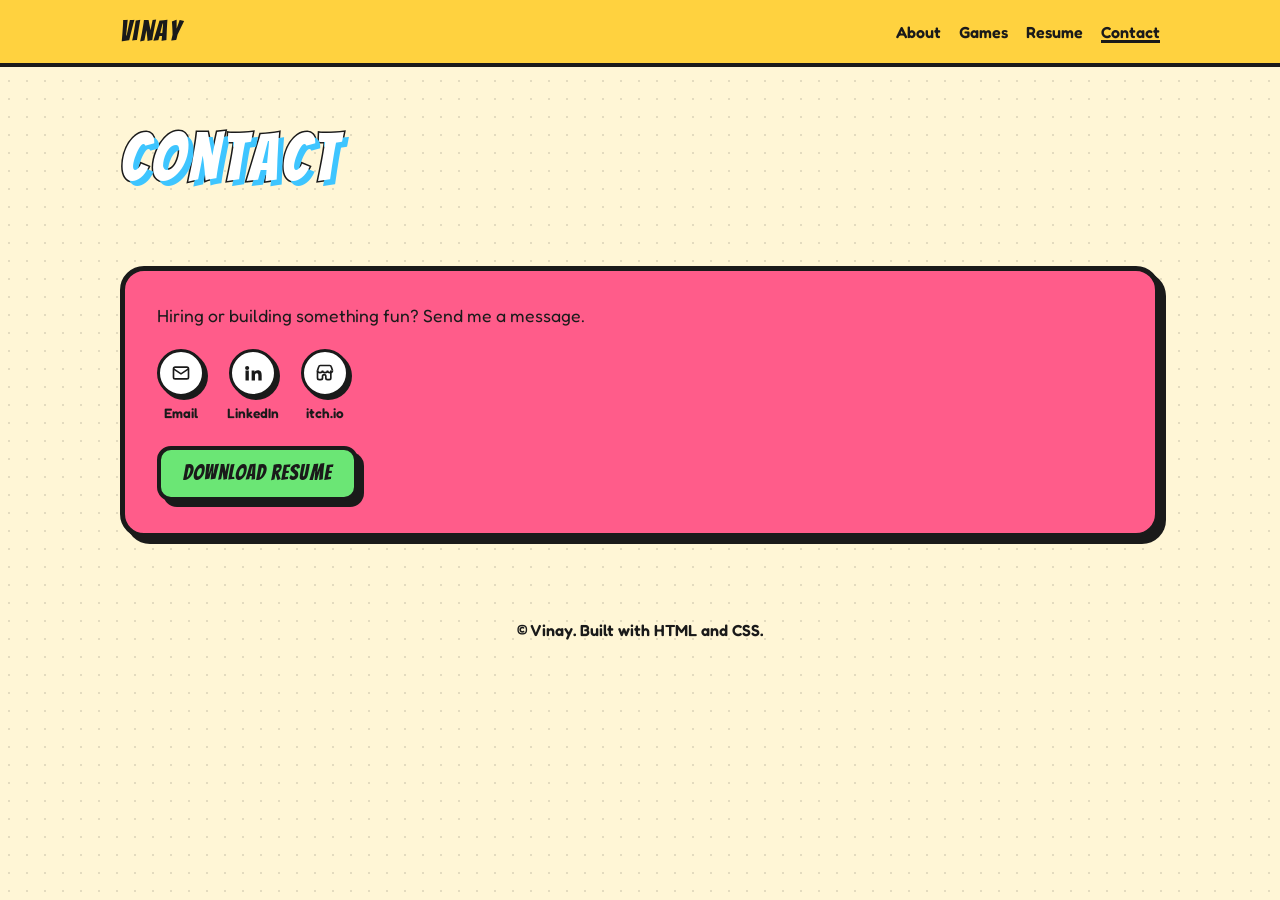
==== contact.html @ 1452b48c "Add files via upload" ====
<!DOCTYPE html>
<html lang="en">
<head>
<meta charset="UTF-8">
<meta name="viewport" content="width=device-width, initial-scale=1">
<title>Vinay | Contact</title>
<meta name="description" content="Get in touch with Vinay.">
<link rel="preconnect" href="https://fonts.googleapis.com">
<link rel="preconnect" href="https://fonts.gstatic.com" crossorigin>
<link href="https://fonts.googleapis.com/css2?family=Bangers&family=Fredoka:wght@400;600&display=swap" rel="stylesheet">
<link rel="stylesheet" href="style.css">
</head>
<body>
<nav>
<div class="wrap">
<a class="logo" href="index.html#top">Vinay</a>
<ul>
<li><a href="index.html">About</a></li><li><a href="games.html">Games</a></li><li><a href="resume.html">Resume</a></li><li><a href="contact.html" class="active">Contact</a></li>
</ul>
</div>
</nav>
<main>
<header class="page-header">
<div class="wrap"><h1>Contact</h1></div>
</header>
<section id="contact">
<div class="wrap">
<div class="contact">
<p>Hiring or building something fun? Send me a message.</p>
<div class="contact-row">
<div class="icon-item">
<span class="icon-circle" id="email-btn" title="Copy email">
<svg viewBox="0 0 24 24" width="20" height="20" fill="none" stroke="currentColor" stroke-width="2"><rect x="3" y="5" width="18" height="14" rx="2"/><path d="M3 7l9 6 9-6"/></svg>
</span>
<span class="icon-label" id="email-label">Email</span>
</div>
<a class="icon-item" href="https://www.linkedin.com/in/vinay-dev-668841207/">
<span class="icon-circle">
<svg viewBox="0 0 24 24" width="20" height="20" fill="currentColor"><path d="M4.98 3.5a2.5 2.5 0 1 1 0 5 2.5 2.5 0 0 1 0-5zM3 9h4v12H3V9zm7 0h3.8v1.7h.05c.53-1 1.83-2.06 3.77-2.06 4.03 0 4.78 2.65 4.78 6.1V21h-4v-5.6c0-1.34-.02-3.06-1.87-3.06-1.87 0-2.16 1.46-2.16 2.97V21h-4V9z"/></svg>
</span>
<span class="icon-label">LinkedIn</span>
</a>
<a class="icon-item" href="https://vinaydev.itch.io/">
<span class="icon-circle">
<svg viewBox="0 0 24 24" width="20" height="20" fill="none" stroke="currentColor" stroke-width="2"><path d="M3 9l1.5-4.5A2 2 0 0 1 6.4 3h11.2a2 2 0 0 1 1.9 1.5L21 9"/><path d="M3 9v9a2 2 0 0 0 2 2h2a2 2 0 0 0 2-2v-2a2 2 0 0 1 2-2 2 2 0 0 1 2 2v2a2 2 0 0 0 2 2h2a2 2 0 0 0 2-2V9"/><path d="M3 9c0 1.5 1.3 2.5 3 2.5S9 10.5 9 9M9 9c0 1.5 1.3 2.5 3 2.5S15 10.5 15 9M15 9c0 1.5 1.3 2.5 3 2.5S21 10.5 21 9"/></svg>
</span>
<span class="icon-label">itch.io</span>
</a>
</div>
<a class="btn" href="assets/Vinay_Goud_Resume.pdf" download>Download resume</a>
</div>
</div>
</section>
</main>
<footer>&copy; Vinay. Built with HTML and CSS.</footer>
<script src="script.js"></script>
</body>
</html>
---- style.css ----
:root {
  --ink: #1a1a1a;
  --paper: #fff6d6;
  --yellow: #ffd23f;
  --pink: #ff5c8a;
  --blue: #3ec5ff;
  --green: #6be675;
  --shadow: 6px 6px 0 var(--ink);
}

* {
  box-sizing: border-box;
  margin: 0;
}

html {
  scroll-behavior: smooth;
}

body {
  font-family: "Fredoka", "Trebuchet MS", sans-serif;
  color: var(--ink);
  background: var(--paper);
  background-image: radial-gradient(
    rgba(26, 26, 26, 0.12) 1.5px,
    transparent 1.5px
  );
  background-size: 18px 18px;
  line-height: 1.5;
}

h1,
h2,
h3,
.logo,
.btn,
.skills li {
  font-family: "Bangers", "Impact", sans-serif;
  font-weight: 400;
  letter-spacing: 0.05em;
}

h1,
h2,
h3 {
  line-height: 1.05;
}

a {
  color: inherit;
}

a:focus-visible {
  outline: 4px solid var(--pink);
  outline-offset: 3px;
}

.wrap {
  max-width: 1080px;
  margin: 0 auto;
  padding: 0 20px;
}

nav {
  position: sticky;
  top: 0;
  z-index: 5;
  background: var(--yellow);
  border-bottom: 4px solid var(--ink);
}

nav .wrap {
  display: flex;
  justify-content: space-between;
  align-items: center;
  padding-top: 10px;
  padding-bottom: 10px;
  gap: 12px;
  flex-wrap: wrap;
}

.logo {
  font-size: 1.8rem;
  text-decoration: none;
}

nav ul {
  display: flex;
  gap: 18px;
  list-style: none;
  padding: 0;
  flex-wrap: wrap;
}

nav ul a {
  font-weight: 600;
  text-decoration: none;
}

nav ul a:hover {
  text-decoration: underline;
  text-decoration-thickness: 3px;
}

.hero {
  padding: 64px 0 48px;
}

.hero .wrap {
  display: grid;
  grid-template-columns: 1.3fr 1fr;
  gap: 32px;
  align-items: center;
}

h1 {
  font-size: clamp(3rem, 9vw, 6rem);
  margin-bottom: 16px;
  color: #fff;
  -webkit-text-stroke: 3px var(--ink);
  paint-order: stroke fill;
  text-shadow: 5px 5px 0 var(--blue);
}

.hero p {
  font-size: 1.15rem;
  max-width: 34rem;
}

.btns {
  display: flex;
  gap: 14px;
  margin-top: 24px;
  flex-wrap: wrap;
}

.btn {
  display: inline-block;
  font-size: 1.3rem;
  text-decoration: none;
  background: var(--green);
  border: 4px solid var(--ink);
  border-radius: 14px;
  padding: 8px 22px;
  box-shadow: var(--shadow);
  transition:
    transform 0.1s,
    box-shadow 0.1s;
}

.btn.alt {
  background: var(--blue);
}

.btn:hover {
  transform: translate(3px, 3px);
  box-shadow: 3px 3px 0 var(--ink);
}

.mascot {
  display: grid;
  place-items: center;
  min-height: 280px;
  background: var(--blue);
  border: 5px solid var(--ink);
  border-radius: 28px;
  box-shadow: var(--shadow);
  overflow: hidden;
}

.mascot img {
  max-width: 100%;
  max-height: 380px;
  display: block;
}

.mascot span {
  font-family: "Bangers", "Impact", sans-serif;
  font-size: 1.6rem;
  padding: 20px;
  text-align: center;
}

.mascot:has(img) span {
  display: none;
}

section {
  padding: 48px 0;
}

h2 {
  font-size: clamp(2.2rem, 5vw, 3.2rem);
  display: inline-block;
  background: var(--yellow);
  border: 4px solid var(--ink);
  padding: 4px 18px;
  box-shadow: var(--shadow);
  transform: rotate(-1.5deg);
  margin-bottom: 32px;
}

.grid {
  display: grid;
  grid-template-columns: repeat(auto-fit, minmax(min(100%, 440px), 1fr));
  gap: 28px;
}

.card {
  background: #fff;
  border: 5px solid var(--ink);
  border-radius: 20px;
  box-shadow: var(--shadow);
  overflow: hidden;
  display: flex;
  flex-direction: column;
}

.video {
  aspect-ratio: 16/9;
  background: var(--ink);
  display: grid;
  place-items: center;
  border-bottom: 5px solid var(--ink);
}

.video:empty::after {
  content: "Video coming soon";
  font-family: "Bangers", "Impact", sans-serif;
  color: var(--yellow);
  font-size: 1.7rem;
  letter-spacing: 0.06em;
}

.video iframe {
  width: 100%;
  height: 100%;
  border: 0;
}

.info {
  padding: 18px 20px 22px;
}

.info h3 {
  font-size: 1.9rem;
  margin-bottom: 6px;
}

.meta {
  font-weight: 600;
  opacity: 0.7;
  margin-bottom: 6px;
}

h3.group {
  font-size: 1.6rem;
  margin: 28px 0 6px;
}

h3.group .when {
  font-family: "Fredoka", sans-serif;
  font-size: 1rem;
  font-weight: 600;
  opacity: 0.7;
  margin-left: 10px;
}

.group-note {
  margin-bottom: 18px;
  max-width: 40rem;
}

.grid + h3.group {
  margin-top: 40px;
}

.skillgroups {
  display: grid;
  grid-template-columns: repeat(auto-fit, minmax(220px, 1fr));
  gap: 18px;
}

.skillgroup {
  background: #fff;
  border: 4px solid var(--ink);
  border-radius: 14px;
  padding: 14px;
  box-shadow: 5px 5px 0 var(--ink);
}

.skillgroup h3.group {
  font-size: 1.3rem;
  margin: 0 0 10px;
}

.more {
  display: inline-block;
  margin-top: 12px;
  font-weight: 600;
}

.chips {
  display: flex;
  flex-wrap: wrap;
  gap: 8px;
  margin-top: 14px;
  list-style: none;
  padding: 0;
}

.chips li {
  background: var(--yellow);
  border: 3px solid var(--ink);
  border-radius: 999px;
  padding: 2px 12px;
  font-size: 0.9rem;
  font-weight: 600;
}

.card:nth-child(4n + 2) .chips li {
  background: var(--pink);
  color: #fff;
}

.card:nth-child(4n + 3) .chips li {
  background: var(--blue);
}

.card:nth-child(4n + 4) .chips li {
  background: var(--green);
}

.skills {
  display: flex;
  flex-wrap: wrap;
  gap: 8px;
  list-style: none;
  padding: 0;
}

.skills li {
  font-size: 1rem;
  background: #fff;
  border: 3px solid var(--ink);
  border-radius: 8px;
  padding: 3px 12px;
  box-shadow: 3px 3px 0 var(--ink);
}

.contact {
  background: var(--pink);
  border: 5px solid var(--ink);
  border-radius: 24px;
  box-shadow: var(--shadow);
  padding: 32px;
}

.contact p {
  margin-bottom: 20px;
  font-size: 1.1rem;
  max-width: 36rem;
}

.about-text {
  max-width: 44rem;
  font-size: 1.1rem;
}

.contact-row {
  display: flex;
  align-items: flex-start;
  gap: 22px;
  flex-wrap: wrap;
  margin-bottom: 22px;
}

.icon-item {
  display: flex;
  flex-direction: column;
  align-items: center;
  gap: 6px;
  text-decoration: none;
  color: var(--ink);
  cursor: pointer;
}

.icon-circle {
  width: 48px;
  height: 48px;
  border-radius: 50%;
  background: #fff;
  border: 3px solid var(--ink);
  display: flex;
  align-items: center;
  justify-content: center;
  box-shadow: 3px 3px 0 var(--ink);
  transition:
    transform 0.1s,
    box-shadow 0.1s;
}

.icon-item:hover .icon-circle {
  transform: translate(2px, 2px);
  box-shadow: 1px 1px 0 var(--ink);
}

.icon-label {
  font-size: 0.85rem;
  font-weight: 600;
}

footer {
  text-align: center;
  padding: 32px 20px 48px;
  font-weight: 600;
}

@media (max-width: 760px) {
  .hero .wrap {
    grid-template-columns: 1fr;
  }
  .hero {
    padding-top: 40px;
  }
}

@media (prefers-reduced-motion: reduce) {
  html {
    scroll-behavior: auto;
  }
  .btn {
    transition: none;
  }
}

.dev-badge {
  font-size: 0.75rem;
  font-weight: 600;
  color: #6b7280;
  border: 1.5px solid #6b7280;
  border-radius: 12px;
  padding: 2px 8px;
  margin-left: 8px;
  vertical-align: middle;
  text-transform: uppercase;
}

.page-header{padding:56px 0 8px}
.page-header h1{font-size:clamp(2.6rem,7vw,4.2rem);color:#fff;-webkit-text-stroke:3px var(--ink);paint-order:stroke fill;text-shadow:5px 5px 0 var(--blue)}
nav ul a.active{text-decoration:underline;text-decoration-thickness:3px}
.resume-intro{padding-top:8px}
.resume-top{display:flex;align-items:center;gap:16px;flex-wrap:wrap;margin-bottom:8px}
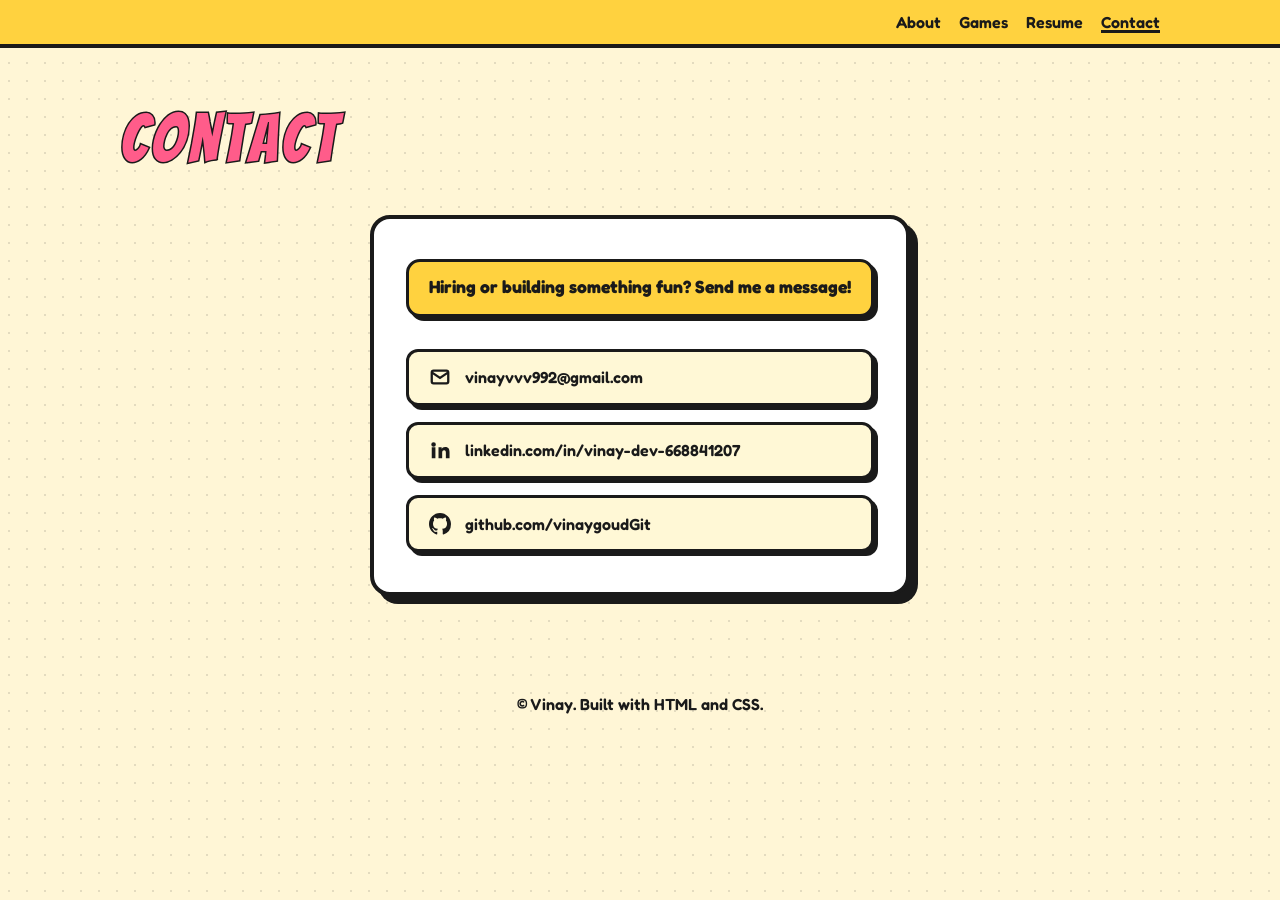
==== commit 2b857f19: "changes in contact page" ====
--- a/contact.html
+++ b/contact.html
@@ -1,58 +1,186 @@
-<!DOCTYPE html>
+<!doctype html>
 <html lang="en">
-<head>
-<meta charset="UTF-8">
-<meta name="viewport" content="width=device-width, initial-scale=1">
-<title>Vinay | Contact</title>
-<meta name="description" content="Get in touch with Vinay.">
-<link rel="preconnect" href="https://fonts.googleapis.com">
-<link rel="preconnect" href="https://fonts.gstatic.com" crossorigin>
-<link href="https://fonts.googleapis.com/css2?family=Bangers&family=Fredoka:wght@400;600&display=swap" rel="stylesheet">
-<link rel="stylesheet" href="style.css">
-</head>
-<body>
-<nav>
-<div class="wrap">
-<a class="logo" href="index.html#top">Vinay</a>
-<ul>
-<li><a href="index.html">About</a></li><li><a href="games.html">Games</a></li><li><a href="resume.html">Resume</a></li><li><a href="contact.html" class="active">Contact</a></li>
-</ul>
-</div>
-</nav>
-<main>
-<header class="page-header">
-<div class="wrap"><h1>Contact</h1></div>
-</header>
-<section id="contact">
-<div class="wrap">
-<div class="contact">
-<p>Hiring or building something fun? Send me a message.</p>
-<div class="contact-row">
-<div class="icon-item">
-<span class="icon-circle" id="email-btn" title="Copy email">
-<svg viewBox="0 0 24 24" width="20" height="20" fill="none" stroke="currentColor" stroke-width="2"><rect x="3" y="5" width="18" height="14" rx="2"/><path d="M3 7l9 6 9-6"/></svg>
-</span>
-<span class="icon-label" id="email-label">Email</span>
-</div>
-<a class="icon-item" href="https://www.linkedin.com/in/vinay-dev-668841207/">
-<span class="icon-circle">
-<svg viewBox="0 0 24 24" width="20" height="20" fill="currentColor"><path d="M4.98 3.5a2.5 2.5 0 1 1 0 5 2.5 2.5 0 0 1 0-5zM3 9h4v12H3V9zm7 0h3.8v1.7h.05c.53-1 1.83-2.06 3.77-2.06 4.03 0 4.78 2.65 4.78 6.1V21h-4v-5.6c0-1.34-.02-3.06-1.87-3.06-1.87 0-2.16 1.46-2.16 2.97V21h-4V9z"/></svg>
-</span>
-<span class="icon-label">LinkedIn</span>
-</a>
-<a class="icon-item" href="https://vinaydev.itch.io/">
-<span class="icon-circle">
-<svg viewBox="0 0 24 24" width="20" height="20" fill="none" stroke="currentColor" stroke-width="2"><path d="M3 9l1.5-4.5A2 2 0 0 1 6.4 3h11.2a2 2 0 0 1 1.9 1.5L21 9"/><path d="M3 9v9a2 2 0 0 0 2 2h2a2 2 0 0 0 2-2v-2a2 2 0 0 1 2-2 2 2 0 0 1 2 2v2a2 2 0 0 0 2 2h2a2 2 0 0 0 2-2V9"/><path d="M3 9c0 1.5 1.3 2.5 3 2.5S9 10.5 9 9M9 9c0 1.5 1.3 2.5 3 2.5S15 10.5 15 9M15 9c0 1.5 1.3 2.5 3 2.5S21 10.5 21 9"/></svg>
-</span>
-<span class="icon-label">itch.io</span>
-</a>
-</div>
-<a class="btn" href="assets/Vinay_Goud_Resume.pdf" download>Download resume</a>
-</div>
-</div>
-</section>
-</main>
-<footer>&copy; Vinay. Built with HTML and CSS.</footer>
-<script src="script.js"></script>
-</body>
+  <head>
+    <meta charset="UTF-8" />
+    <meta name="viewport" content="width=device-width, initial-scale=1" />
+    <title>Vinay | Contact</title>
+    <meta name="description" content="Get in touch with Vinay." />
+    <link rel="preconnect" href="https://fonts.googleapis.com" />
+    <link rel="preconnect" href="https://fonts.gstatic.com" crossorigin />
+    <link
+      href="https://fonts.googleapis.com/css2?family=Bangers&family=Fredoka:wght@400;600;700&display=swap"
+      rel="stylesheet"
+    />
+    <link rel="stylesheet" href="style.css" />
+    <style>
+      .contact-section {
+        display: flex;
+        justify-content: center;
+        align-items: center;
+        padding: 2rem 1rem 4rem;
+      }
+
+      .contact-card {
+        background: #ffffff;
+        border: 4px solid var(--ink, #1a1a1a);
+        box-shadow: 8px 8px 0 var(--ink, #1a1a1a);
+        border-radius: 20px;
+        padding: 2.5rem 2rem;
+        max-width: 580px;
+        width: 100%;
+      }
+
+      .contact-badge {
+        display: block;
+        background: var(--yellow, #ffd23f);
+        border: 3px solid var(--ink, #1a1a1a);
+        box-shadow: 4px 4px 0 var(--ink, #1a1a1a);
+        border-radius: 14px;
+        padding: 0.8rem 1.25rem;
+        font-size: 1.1rem;
+        font-weight: 700;
+        color: var(--ink, #1a1a1a);
+        margin-bottom: 2rem;
+        text-align: center;
+      }
+
+      .contact-list {
+        display: flex;
+        flex-direction: column;
+        gap: 1rem;
+      }
+
+      .contact-item {
+        background: #fff8d6;
+        border: 3px solid var(--ink, #1a1a1a);
+        box-shadow: 4px 4px 0 var(--ink, #1a1a1a);
+        border-radius: 12px;
+        padding: 0.85rem 1.25rem;
+        display: flex;
+        align-items: center;
+        gap: 0.85rem;
+        text-decoration: none;
+        color: var(--ink, #1a1a1a);
+        font-weight: 600;
+        font-size: 1rem;
+        cursor: pointer;
+        transition:
+          transform 0.1s ease,
+          box-shadow 0.1s ease,
+          background-color 0.1s ease;
+        word-break: break-all;
+      }
+
+      .contact-item:hover {
+        transform: translate(-2px, -2px);
+        box-shadow: 6px 6px 0 var(--ink, #1a1a1a);
+        background: var(--yellow, #ffd23f);
+      }
+
+      .contact-item:active {
+        transform: translate(1px, 1px);
+        box-shadow: 2px 2px 0 var(--ink, #1a1a1a);
+      }
+
+      .contact-icon {
+        flex-shrink: 0;
+        display: flex;
+        align-items: center;
+        justify-content: center;
+      }
+    </style>
+  </head>
+  <body>
+    <nav>
+      <div class="wrap">
+        <ul>
+          <li><a href="index.html">About</a></li>
+          <li><a href="games.html">Games</a></li>
+          <li><a href="resume.html">Resume</a></li>
+          <li><a href="contact.html" class="active">Contact</a></li>
+        </ul>
+      </div>
+    </nav>
+    <main>
+      <header class="page-header">
+        <div class="wrap"><h1>Contact</h1></div>
+      </header>
+      <section class="contact-section">
+        <div class="wrap">
+          <div class="contact-card">
+            <div class="contact-badge">
+              Hiring or building something fun? Send me a message!
+            </div>
+
+            <div class="contact-list">
+              <div
+                class="contact-item"
+                id="email-btn"
+                title="Click to copy email"
+              >
+                <div class="contact-icon">
+                  <svg
+                    viewBox="0 0 24 24"
+                    width="22"
+                    height="22"
+                    fill="none"
+                    stroke="currentColor"
+                    stroke-width="2.5"
+                  >
+                    <rect x="3" y="5" width="18" height="14" rx="2" />
+                    <path d="M3 7l9 6 9-6" />
+                  </svg>
+                </div>
+                <span id="email-label">vinayvvv992@gmail.com</span>
+              </div>
+
+              <a
+                class="contact-item"
+                href="https://www.linkedin.com/in/vinay-dev-668841207/"
+                target="_blank"
+                rel="noopener"
+              >
+                <div class="contact-icon">
+                  <svg
+                    viewBox="0 0 24 24"
+                    width="22"
+                    height="22"
+                    fill="currentColor"
+                  >
+                    <path
+                      d="M4.98 3.5a2.5 2.5 0 1 1 0 5 2.5 2.5 0 0 1 0-5zM3 9h4v12H3V9zm7 0h3.8v1.7h.05c.53-1 1.83-2.06 3.77-2.06 4.03 0 4.78 2.65 4.78 6.1V21h-4v-5.6c0-1.34-.02-3.06-1.87-3.06-1.87 0-2.16 1.46-2.16 2.97V21h-4V9z"
+                    />
+                  </svg>
+                </div>
+                <span>linkedin.com/in/vinay-dev-668841207</span>
+              </a>
+
+              <a
+                class="contact-item"
+                href="https://github.com/vinaygoudGit"
+                target="_blank"
+                rel="noopener"
+              >
+                <div class="contact-icon">
+                  <svg
+                    viewBox="0 0 24 24"
+                    width="22"
+                    height="22"
+                    fill="currentColor"
+                  >
+                    <path
+                      d="M12 0C5.37 0 0 5.37 0 12c0 5.31 3.435 9.795 8.205 11.385.6.105.825-.255.825-.57 0-.285-.015-1.23-.015-2.235-3.015.555-3.795-.735-4.035-1.41-.135-.345-.72-1.41-1.23-1.695-.42-.225-1.02-.78-.015-.795.945-.015 1.62.87 1.845 1.23 1.08 1.815 2.805 1.305 3.495.99.105-.78.42-1.305.765-1.605-2.67-.3-5.46-1.335-5.46-5.925 0-1.305.465-2.385 1.23-3.225-.12-.3-.54-1.53.12-3.18 0 0 1.005-.315 3.3 1.23.96-.27 1.98-.405 3-.405s2.04.135 3 .405c2.295-1.56 3.3-1.23 3.3-1.23.66 1.65.24 2.88.12 3.18.765.84 1.23 1.905 1.23 3.225 0 4.605-2.805 5.625-5.475 5.925.435.375.81 1.095.81 2.22 0 1.605-.015 2.895-.015 3.3 0 .315.225.69.825.57A12.02 12.02 0 0024 12c0-6.63-5.37-12-12-12z"
+                    />
+                  </svg>
+                </div>
+                <span>github.com/vinaygoudGit</span>
+              </a>
+            </div>
+          </div>
+        </div>
+      </section>
+    </main>
+    <footer>&copy; Vinay. Built with HTML and CSS.</footer>
+    <script src="script.js"></script>
+  </body>
 </html>
--- a/style.css
+++ b/style.css
@@ -71,7 +71,7 @@
 
 nav .wrap {
   display: flex;
-  justify-content: space-between;
+  justify-content: flex-end;
   align-items: center;
   padding-top: 10px;
   padding-bottom: 10px;
@@ -101,30 +101,50 @@
   text-decoration: underline;
   text-decoration-thickness: 3px;
 }
-
 .hero {
-  padding: 64px 0 48px;
+  padding: 48px 0;
 }
 
 .hero .wrap {
   display: grid;
-  grid-template-columns: 1.3fr 1fr;
-  gap: 32px;
-  align-items: center;
-}
-
-h1 {
-  font-size: clamp(3rem, 9vw, 6rem);
-  margin-bottom: 16px;
-  color: #fff;
+  grid-template-columns: 1.2fr 1fr;
+  gap: 36px;
+  align-items: start;
+}
+.hero-text h1 {
+  font-size: clamp(2.6rem, 7vw, 4.2rem);
+  color: var(--pink);
   -webkit-text-stroke: 3px var(--ink);
   paint-order: stroke fill;
-  text-shadow: 5px 5px 0 var(--blue);
-}
-
-.hero p {
-  font-size: 1.15rem;
-  max-width: 34rem;
+  margin-bottom: 0.5rem;
+}
+
+.mascot {
+  width: 100%;
+  aspect-ratio: 16 / 9;
+  background: var(--blue);
+  border: 5px solid var(--ink);
+  border-radius: 20px;
+  box-shadow: 8px 8px 0 var(--ink);
+  overflow: hidden;
+  display: flex;
+  align-items: center;
+  justify-content: center;
+  position: sticky;
+  top: 80px;
+}
+
+.mascot img {
+  width: 100%;
+  height: 100%;
+  object-fit: cover;
+  display: block;
+}
+
+@media (max-width: 900px) {
+  .hero .wrap {
+    grid-template-columns: 1fr;
+  }
 }
 
 .btns {
@@ -185,6 +205,26 @@
   display: none;
 }
 
+.mascot.round {
+  width: 260px;
+  height: 260px;
+  min-height: 0;
+  border-radius: 50%;
+  justify-self: center;
+}
+
+.mascot.round img {
+  width: 100%;
+  height: 100%;
+  max-height: none;
+  object-fit: cover;
+}
+
+.mascot.round span {
+  font-size: 1.1rem;
+  padding: 12px;
+}
+
 section {
   padding: 48px 0;
 }
@@ -361,10 +401,13 @@
   font-size: 1.1rem;
   max-width: 36rem;
 }
-
+.hero-text h1 {
+  margin-bottom: 1rem;
+}
 .about-text {
   max-width: 44rem;
   font-size: 1.1rem;
+  margin-bottom: 2rem;
 }
 
 .contact-row {
@@ -445,9 +488,192 @@
   vertical-align: middle;
   text-transform: uppercase;
 }
-
-.page-header{padding:56px 0 8px}
-.page-header h1{font-size:clamp(2.6rem,7vw,4.2rem);color:#fff;-webkit-text-stroke:3px var(--ink);paint-order:stroke fill;text-shadow:5px 5px 0 var(--blue)}
-nav ul a.active{text-decoration:underline;text-decoration-thickness:3px}
-.resume-intro{padding-top:8px}
-.resume-top{display:flex;align-items:center;gap:16px;flex-wrap:wrap;margin-bottom:8px}
+
+.page-header {
+  padding: 56px 0 8px;
+}
+.page-header h1 {
+  font-size: clamp(2.6rem, 7vw, 4.2rem);
+  color: var(--pink);
+  -webkit-text-stroke: 3px var(--ink);
+  paint-order: stroke fill;
+}
+nav ul a.active {
+  text-decoration: underline;
+  text-decoration-thickness: 3px;
+}
+.resume-intro {
+  padding-top: 8px;
+}
+.resume-top {
+  display: flex;
+  align-items: center;
+  gap: 16px;
+  flex-wrap: wrap;
+  margin-bottom: 8px;
+}
+
+.video-link {
+  display: block;
+  position: relative;
+  text-decoration: none;
+  cursor: pointer;
+}
+
+.video {
+  position: relative;
+  aspect-ratio: 16 / 9;
+  background: var(--ink);
+  border-bottom: 5px solid var(--ink);
+  overflow: hidden;
+}
+
+.video img {
+  width: 100%;
+  height: 100%;
+  object-fit: cover;
+  display: block;
+}
+
+/* .video-link::after {
+  content: "▶ Watch on YouTube";
+  position: absolute;
+  bottom: 12px;
+  right: 12px;
+  background: rgba(26, 26, 26, 0.9);
+  color: var(--yellow);
+  font-family: "Bangers", "Impact", sans-serif;
+  padding: 4px 12px;
+  border: 2px solid var(--ink);
+  border-radius: 8px;
+  font-size: 1rem;
+  letter-spacing: 0.05em;
+  box-shadow: 2px 2px 0 var(--ink);
+  opacity: 0.85;
+  transition:
+    opacity 0.2s,
+    transform 0.2s;
+} */
+
+.video-link:hover::after {
+  opacity: 1;
+  transform: scale(1.05);
+}
+
+.video-modal-btn {
+  background: none;
+  border: none;
+  padding: 0;
+  width: 100%;
+  cursor: pointer;
+  display: block;
+  text-align: left;
+}
+
+.modal {
+  position: fixed;
+  top: 0;
+  left: 0;
+  width: 100vw;
+  height: 100vh;
+  z-index: 100;
+  display: flex;
+  align-items: center;
+  justify-content: center;
+  opacity: 0;
+  pointer-events: none;
+  transition: opacity 0.25s ease;
+}
+
+.modal.active {
+  opacity: 1;
+  pointer-events: auto;
+}
+
+.modal-overlay {
+  position: absolute;
+  top: 0;
+  left: 0;
+  width: 100%;
+  height: 100%;
+  background: rgba(0, 0, 0, 0.75);
+}
+
+.modal-container {
+  position: relative;
+  background: var(--paper);
+  border: 5px solid var(--ink);
+  border-radius: 20px;
+  box-shadow: 8px 8px 0 var(--ink);
+  width: 90%;
+  max-width: 720px;
+  max-height: 90vh;
+  overflow-y: auto;
+  z-index: 101;
+  padding: 24px;
+}
+
+.modal-close {
+  position: absolute;
+  top: 12px;
+  right: 16px;
+  background: var(--pink);
+  color: #fff;
+  border: 3px solid var(--ink);
+  border-radius: 50%;
+  width: 36px;
+  height: 36px;
+  font-size: 1.4rem;
+  font-weight: bold;
+  cursor: pointer;
+  display: flex;
+  align-items: center;
+  justify-content: center;
+  z-index: 102;
+  box-shadow: 2px 2px 0 var(--ink);
+}
+
+.modal-video-wrap {
+  aspect-ratio: 16 / 9;
+  background: var(--ink);
+  border: 4px solid var(--ink);
+  border-radius: 12px;
+  overflow: hidden;
+  margin-bottom: 20px;
+}
+
+.modal-video-wrap iframe {
+  width: 100%;
+  height: 100%;
+  border: 0;
+}
+
+.modal-body h2 {
+  font-size: 2rem;
+  margin-bottom: 10px;
+}
+
+.modal-body h3 {
+  font-size: 1.4rem;
+  margin-top: 18px;
+  margin-bottom: 6px;
+  color: var(--pink);
+}
+
+.modal-desc,
+.modal-tech {
+  font-size: 1.05rem;
+  line-height: 1.6;
+}
+
+.card.modal-trigger {
+  cursor: pointer;
+  transition:
+    transform 0.15s ease,
+    box-shadow 0.15s ease;
+}
+
+.card.modal-trigger:hover {
+  transform: translate(-2px, -2px);
+  box-shadow: 8px 8px 0 var(--ink);
+}
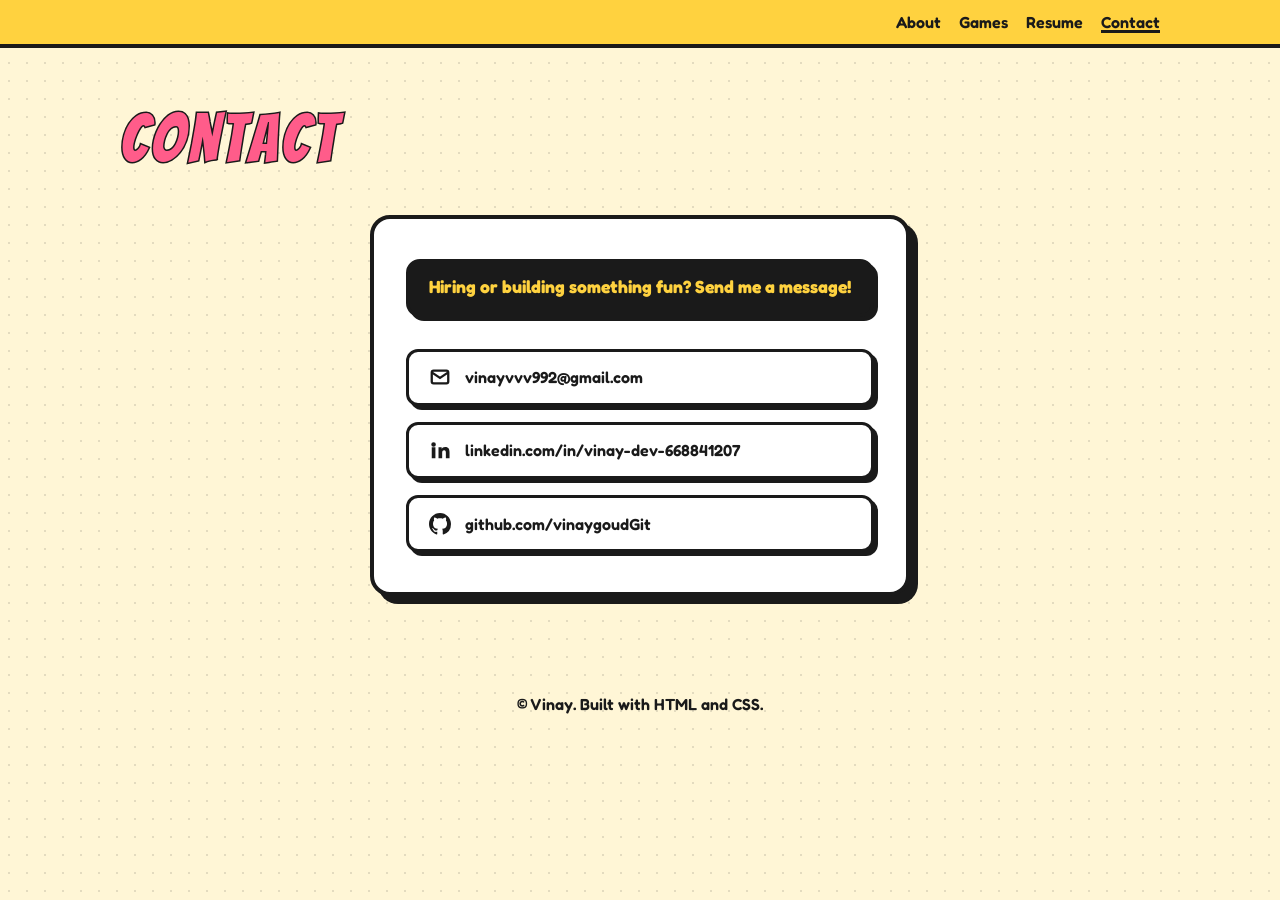
==== commit 144ae660: "changes made in intro page" ====
--- a/contact.html
+++ b/contact.html
@@ -32,14 +32,14 @@
 
       .contact-badge {
         display: block;
-        background: var(--yellow, #ffd23f);
+        background: var(--ink, #1a1a1a);
         border: 3px solid var(--ink, #1a1a1a);
         box-shadow: 4px 4px 0 var(--ink, #1a1a1a);
         border-radius: 14px;
         padding: 0.8rem 1.25rem;
         font-size: 1.1rem;
         font-weight: 700;
-        color: var(--ink, #1a1a1a);
+        color: var(--yellow, #ffd23f);
         margin-bottom: 2rem;
         text-align: center;
       }
@@ -51,7 +51,7 @@
       }
 
       .contact-item {
-        background: #fff8d6;
+        background: #fff;
         border: 3px solid var(--ink, #1a1a1a);
         box-shadow: 4px 4px 0 var(--ink, #1a1a1a);
         border-radius: 12px;
--- a/style.css
+++ b/style.css
@@ -71,7 +71,7 @@
 
 nav .wrap {
   display: flex;
-  justify-content: flex-end;
+  justify-content: flex-end; /* Moves About, Games, Resume, Contact to the right */
   align-items: center;
   padding-top: 10px;
   padding-bottom: 10px;
@@ -105,18 +105,34 @@
   padding: 48px 0;
 }
 
-.hero .wrap {
+.hero-top {
   display: grid;
-  grid-template-columns: 1.2fr 1fr;
+  grid-template-columns: 1.15fr 1fr;
   gap: 36px;
-  align-items: start;
-}
-.hero-text h1 {
-  font-size: clamp(2.6rem, 7vw, 4.2rem);
+  align-items: center;
+  margin-bottom: 44px;
+}
+.hero-name {
+  text-align: center;
+}
+.hero-name h1 {
+  font-size: clamp(3.6rem, 10vw, 6.5rem);
+  line-height: 1;
   color: var(--pink);
   -webkit-text-stroke: 3px var(--ink);
   paint-order: stroke fill;
-  margin-bottom: 0.5rem;
+}
+.hero-name h1 .hello {
+  display: block;
+  font-size: 0.32em;
+  letter-spacing: 0.1em;
+  -webkit-text-stroke: 2px var(--ink);
+}
+.about-tag {
+  text-align: center;
+}
+.about-tag h2 {
+  margin-bottom: 24px;
 }
 
 .mascot {
@@ -130,8 +146,7 @@
   display: flex;
   align-items: center;
   justify-content: center;
-  position: sticky;
-  top: 80px;
+  transform: rotate(2deg);
 }
 
 .mascot img {
@@ -142,7 +157,7 @@
 }
 
 @media (max-width: 900px) {
-  .hero .wrap {
+  .hero-top {
     grid-template-columns: 1fr;
   }
 }
@@ -152,6 +167,7 @@
   gap: 14px;
   margin-top: 24px;
   flex-wrap: wrap;
+  justify-content: center;
 }
 
 .btn {
@@ -232,7 +248,8 @@
 h2 {
   font-size: clamp(2.2rem, 5vw, 3.2rem);
   display: inline-block;
-  background: var(--yellow);
+  background: var(--ink);
+  color: var(--yellow);
   border: 4px solid var(--ink);
   padding: 4px 18px;
   box-shadow: var(--shadow);
@@ -350,25 +367,12 @@
 }
 
 .chips li {
-  background: var(--yellow);
+  background: #fff;
   border: 3px solid var(--ink);
   border-radius: 999px;
   padding: 2px 12px;
   font-size: 0.9rem;
   font-weight: 600;
-}
-
-.card:nth-child(4n + 2) .chips li {
-  background: var(--pink);
-  color: #fff;
-}
-
-.card:nth-child(4n + 3) .chips li {
-  background: var(--blue);
-}
-
-.card:nth-child(4n + 4) .chips li {
-  background: var(--green);
 }
 
 .skills {
@@ -401,13 +405,12 @@
   font-size: 1.1rem;
   max-width: 36rem;
 }
-.hero-text h1 {
-  margin-bottom: 1rem;
-}
 .about-text {
-  max-width: 44rem;
+  max-width: 100%;
+  margin: 0 0 1.25rem;
   font-size: 1.1rem;
-  margin-bottom: 2rem;
+  line-height: 1.6;
+  text-align: left;
 }
 
 .contact-row {
@@ -460,7 +463,7 @@
 }
 
 @media (max-width: 760px) {
-  .hero .wrap {
+  .hero-top {
     grid-template-columns: 1fr;
   }
   .hero {
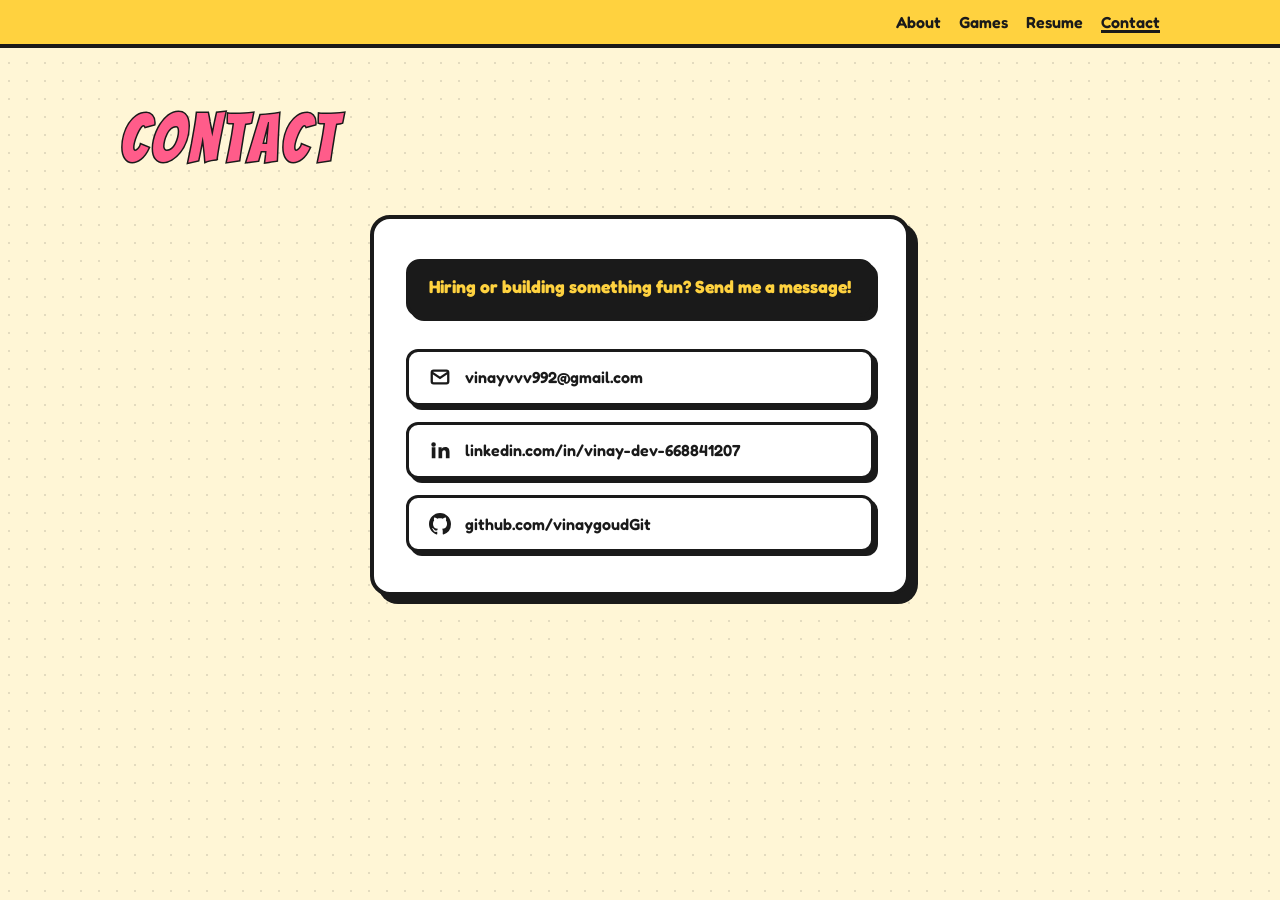
==== commit 12a7b0ac: "made some changes in games" ====
--- a/contact.html
+++ b/contact.html
@@ -180,7 +180,7 @@
         </div>
       </section>
     </main>
-    <footer>&copy; Vinay. Built with HTML and CSS.</footer>
+    <!-- <footer>&copy; Vinay. Built with HTML and CSS.</footer> -->
     <script src="script.js"></script>
   </body>
 </html>
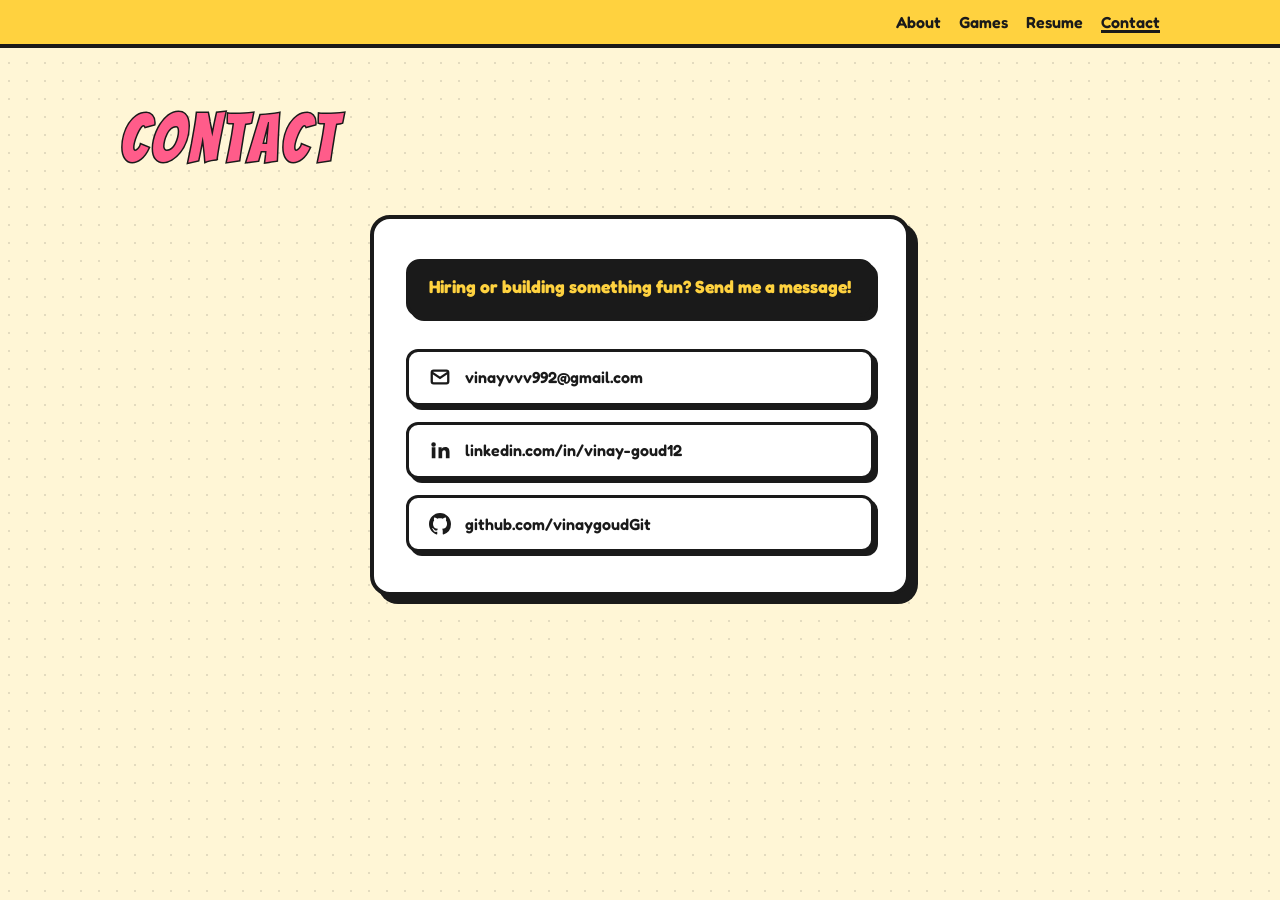
==== commit 4e557a90: "linkedIn Changes" ====
--- a/contact.html
+++ b/contact.html
@@ -136,7 +136,7 @@
 
               <a
                 class="contact-item"
-                href="https://www.linkedin.com/in/vinay-dev-668841207/"
+                href="https://www.linkedin.com/in/vinay-goud12/"
                 target="_blank"
                 rel="noopener"
               >
@@ -152,7 +152,7 @@
                     />
                   </svg>
                 </div>
-                <span>linkedin.com/in/vinay-dev-668841207</span>
+                <span>linkedin.com/in/vinay-goud12</span>
               </a>
 
               <a
